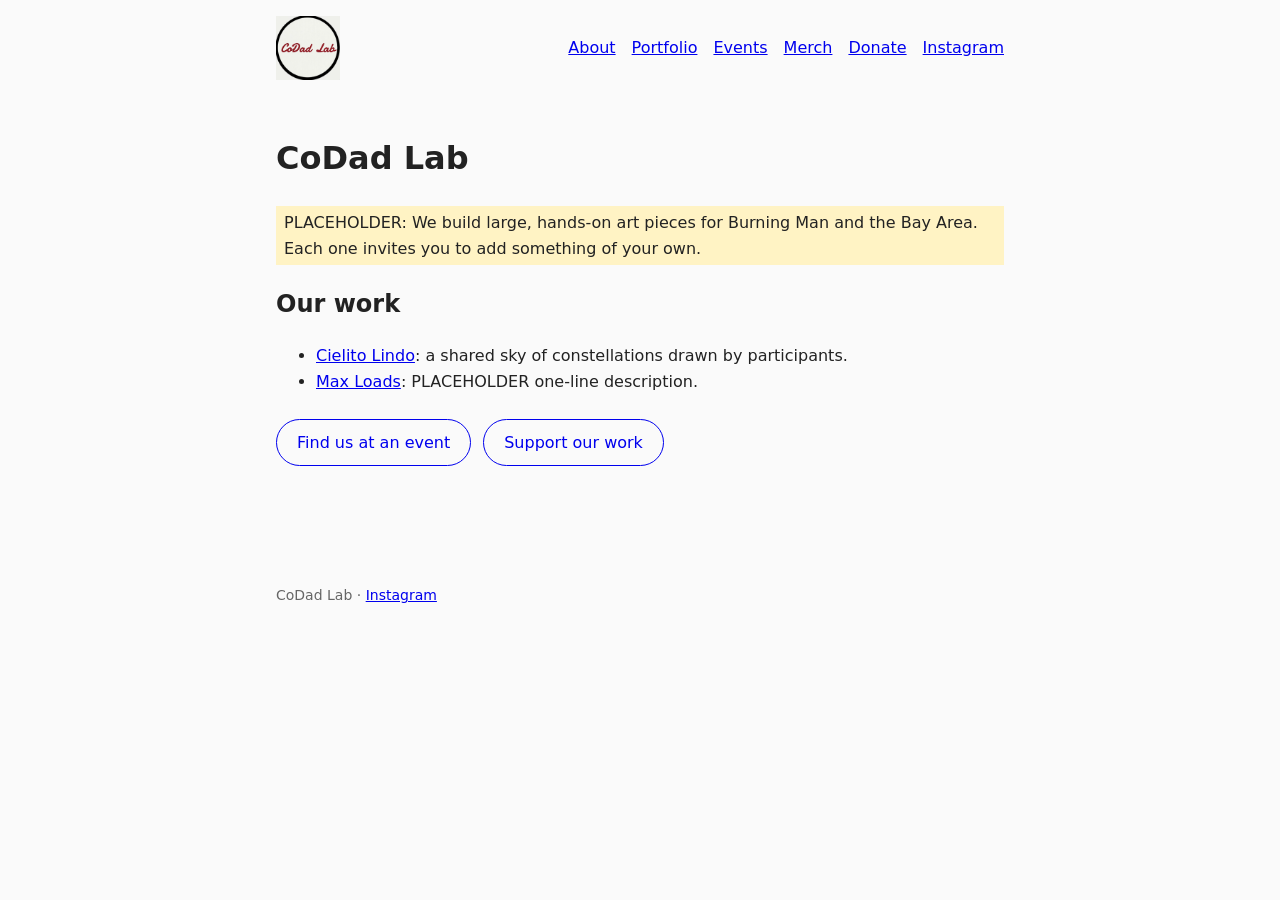
==== index.html @ a529e412 "initial site skeleton" ====
<!DOCTYPE html>
<html lang="en">
<head>
<meta charset="UTF-8" />
<meta name="viewport" content="width=device-width, initial-scale=1.0" />
<title>CoDad Lab</title>
<meta name="description" content="CoDad Lab builds interactive art." />
<link rel="icon" href="/images/logo.png" />
<link rel="stylesheet" href="/style.css" />
</head>
<body>
<header>
  <a class="logo" href="/"><img src="/images/logo.png" alt="CoDad Lab" /></a>
  <nav>
    <ul>
      <li><a href="/about/">About</a></li>
      <li><a href="/portfolio/">Portfolio</a></li>
      <li><a href="/events/">Events</a></li>
      <li><a href="/merch/">Merch</a></li>
      <!-- TODO: replace with the real Givebutter campaign URL. -->
      <li><a href="https://givebutter.com/TODO">Donate</a></li>
      <!-- TODO: replace with the real Instagram handle. -->
      <li><a href="https://instagram.com/TODO">Instagram</a></li>
    </ul>
  </nav>
</header>

<main>
  <h1>CoDad Lab</h1>
  <p class="placeholder">
    PLACEHOLDER: We build large, hands-on art pieces for Burning Man and
    the Bay Area. Each one invites you to add something of your own.
  </p>

  <h2>Our work</h2>
  <ul>
    <li><a href="/portfolio/cielito-lindo/">Cielito Lindo</a>: a shared sky of constellations drawn by participants.</li>
    <li><a href="/portfolio/max-loads/">Max Loads</a>: PLACEHOLDER one-line description.</li>
  </ul>

  <div class="actions">
    <a href="/events/">Find us at an event</a>
    <a href="https://givebutter.com/TODO">Support our work</a>
  </div>
</main>

<footer>
  <p>CoDad Lab &middot; <a href="https://instagram.com/TODO">Instagram</a></p>
</footer>
</body>
</html>
---- style.css ----
/*
 * Shared styles for codadlabs.art.
 * Structural only. Visual identity comes in a later pass.
 */

* {
  box-sizing: border-box;
}

body {
  margin: 0;
  font-family: system-ui, sans-serif;
  line-height: 1.6;
  color: #222;
  background: #fafafa;
}

header,
main,
footer {
  max-width: 760px;
  margin: 0 auto;
  padding: 16px;
}

header {
  display: flex;
  flex-wrap: wrap;
  align-items: center;
  justify-content: space-between;
  gap: 16px;
}

.logo img {
  display: block;
  width: 64px;
  height: 64px;
}

nav ul {
  display: flex;
  flex-wrap: wrap;
  gap: 16px;
  margin: 0;
  padding: 0;
  list-style: none;
}

nav a[aria-current="page"] {
  font-weight: 600;
}

.actions {
  display: flex;
  flex-wrap: wrap;
  gap: 12px;
  margin: 24px 0;
}

.actions a {
  padding: 10px 20px;
  border: 1px solid currentColor;
  border-radius: 999px;
  text-decoration: none;
}

.placeholder {
  padding: 4px 8px;
  background: #fff3c4;
}

video {
  display: block;
  width: 100%;
  height: auto;
  background: #ddd;
}

.gallery {
  display: grid;
  grid-template-columns: repeat(auto-fill, minmax(200px, 1fr));
  gap: 12px;
}

.gallery figure {
  margin: 0;
  aspect-ratio: 4 / 3;
  background: #ddd;
  display: flex;
  align-items: center;
  justify-content: center;
  color: #666;
}

footer {
  margin-top: 48px;
  font-size: 14px;
  color: #666;
}
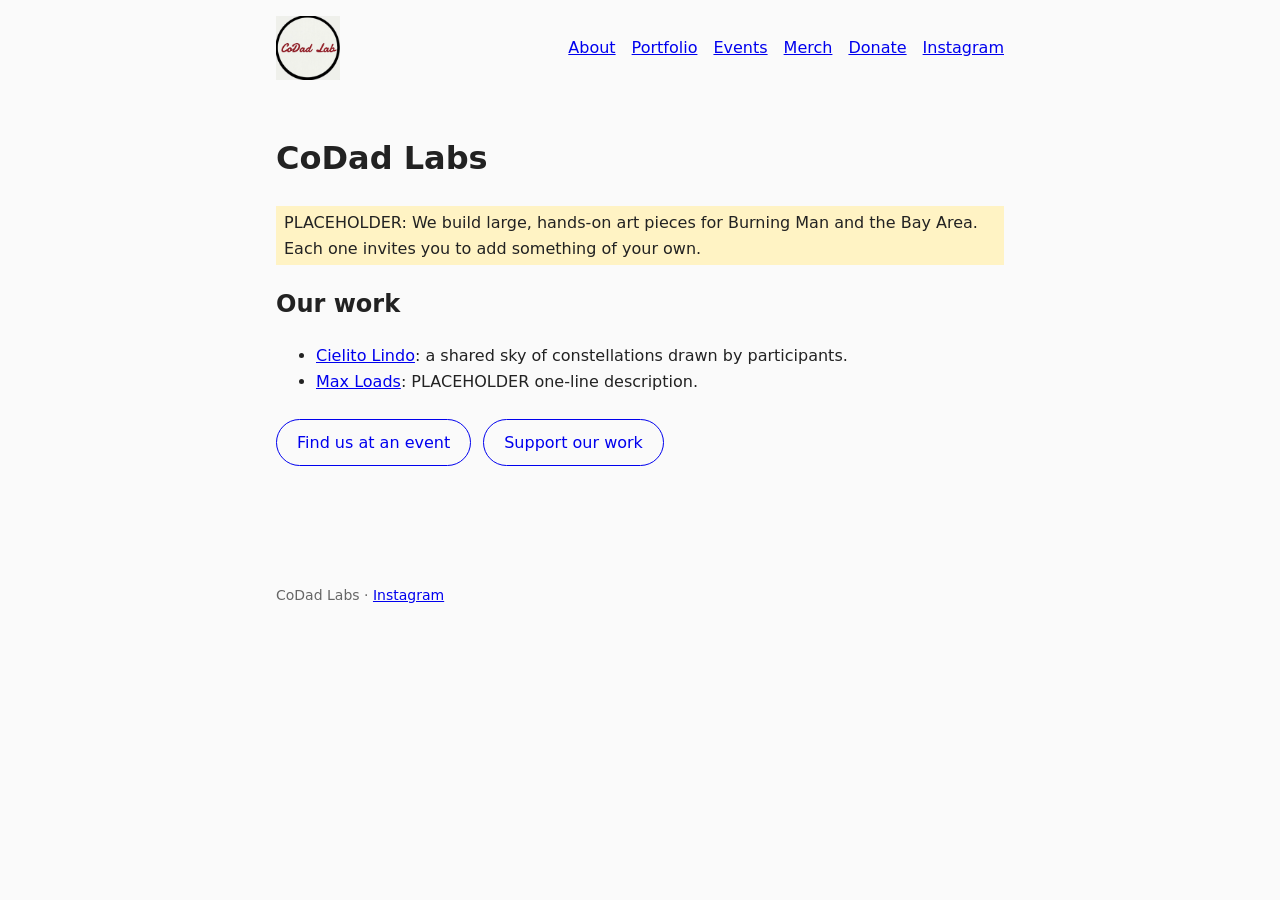
==== commit ea1ebe4a: "Fix capitalization of "CoDad Labs" throughout the site" ====
--- a/index.html
+++ b/index.html
@@ -3,14 +3,14 @@
 <head>
 <meta charset="UTF-8" />
 <meta name="viewport" content="width=device-width, initial-scale=1.0" />
-<title>CoDad Lab</title>
-<meta name="description" content="CoDad Lab builds interactive art." />
+<title>CoDad Labs</title>
+<meta name="description" content="CoDad Labs builds interactive art." />
 <link rel="icon" href="/images/logo.png" />
 <link rel="stylesheet" href="/style.css" />
 </head>
 <body>
 <header>
-  <a class="logo" href="/"><img src="/images/logo.png" alt="CoDad Lab" /></a>
+  <a class="logo" href="/"><img src="/images/logo.png" alt="CoDad Labs" /></a>
   <nav>
     <ul>
       <li><a href="/about/">About</a></li>
@@ -20,13 +20,13 @@
       <!-- TODO: replace with the real Givebutter campaign URL. -->
       <li><a href="https://givebutter.com/TODO">Donate</a></li>
       <!-- TODO: replace with the real Instagram handle. -->
-      <li><a href="https://instagram.com/TODO">Instagram</a></li>
+      <li><a href="https://instagram.com/codadlabs">Instagram</a></li>
     </ul>
   </nav>
 </header>
 
 <main>
-  <h1>CoDad Lab</h1>
+  <h1>CoDad Labs</h1>
   <p class="placeholder">
     PLACEHOLDER: We build large, hands-on art pieces for Burning Man and
     the Bay Area. Each one invites you to add something of your own.
@@ -45,7 +45,7 @@
 </main>
 
 <footer>
-  <p>CoDad Lab &middot; <a href="https://instagram.com/TODO">Instagram</a></p>
+  <p>CoDad Labs &middot; <a href="https://instagram.com/codadlabs">Instagram</a></p>
 </footer>
 </body>
 </html>
--- a/style.css
+++ b/style.css
@@ -1,5 +1,5 @@
 /*
- * Shared styles for codadlabs.art.
+ * Shared styles for codadLabs.art.
  * Structural only. Visual identity comes in a later pass.
  */
 
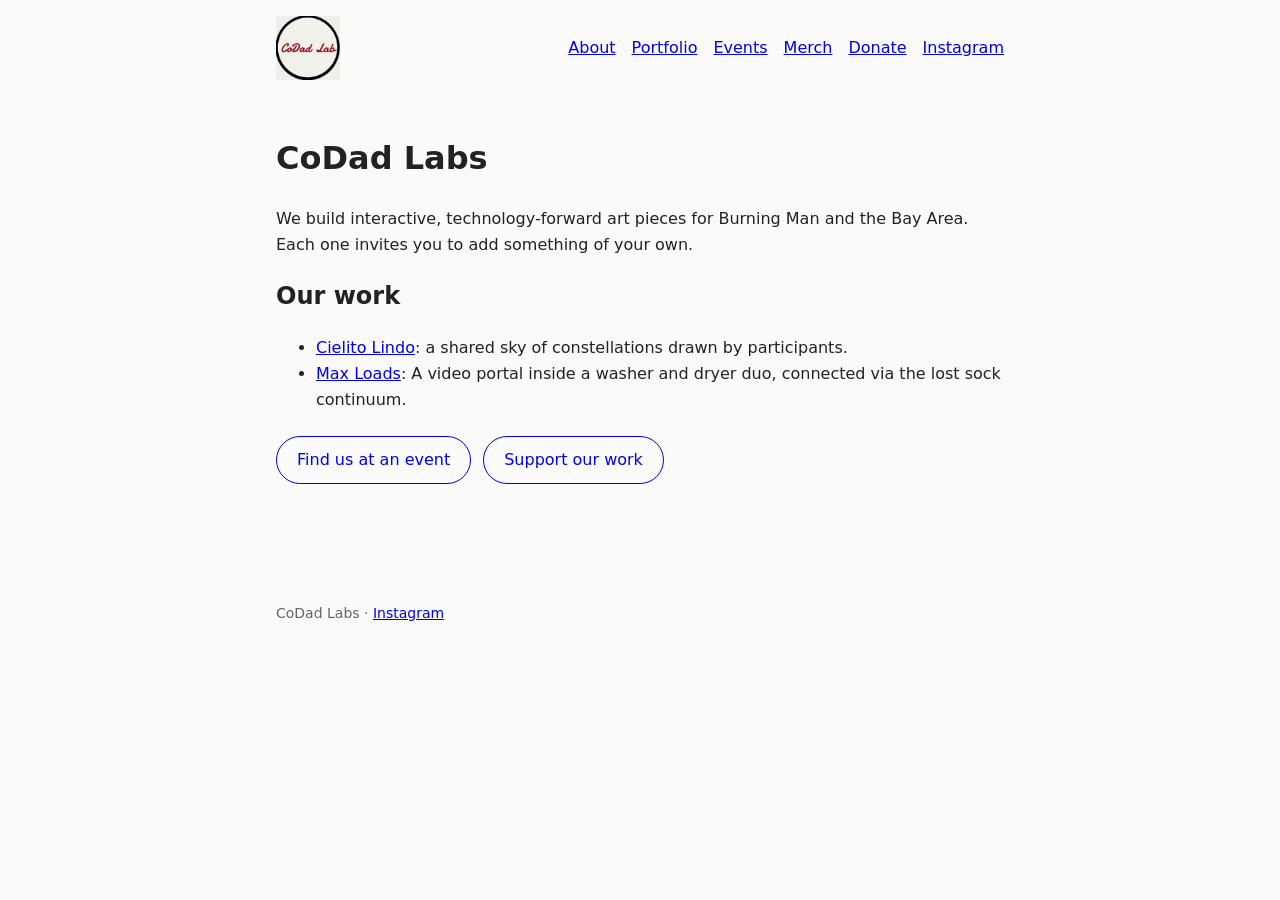
==== commit c6a8540d: "Revise content across multiple pages, update descriptions, and add new images for CoDad Labs project" ====
--- a/index.html
+++ b/index.html
@@ -15,7 +15,7 @@
     <ul>
       <li><a href="/about/">About</a></li>
       <li><a href="/portfolio/">Portfolio</a></li>
-      <li><a href="/events/">Events</a></li>
+      <li><a href="https://givebutter.com/TODO">Events</a></li>
       <li><a href="/merch/">Merch</a></li>
       <!-- TODO: replace with the real Givebutter campaign URL. -->
       <li><a href="https://givebutter.com/TODO">Donate</a></li>
@@ -27,19 +27,19 @@
 
 <main>
   <h1>CoDad Labs</h1>
-  <p class="placeholder">
-    PLACEHOLDER: We build large, hands-on art pieces for Burning Man and
+  <p>
+    We build interactive, technology-forward art pieces for Burning Man and
     the Bay Area. Each one invites you to add something of your own.
   </p>
 
   <h2>Our work</h2>
   <ul>
     <li><a href="/portfolio/cielito-lindo/">Cielito Lindo</a>: a shared sky of constellations drawn by participants.</li>
-    <li><a href="/portfolio/max-loads/">Max Loads</a>: PLACEHOLDER one-line description.</li>
+    <li><a href="/portfolio/max-loads/">Max Loads</a>: A video portal inside a washer and dryer duo, connected via the lost sock continuum.</li>
   </ul>
 
   <div class="actions">
-    <a href="/events/">Find us at an event</a>
+    <a href="https://givebutter.com/TODO/">Find us at an event</a>
     <a href="https://givebutter.com/TODO">Support our work</a>
   </div>
 </main>
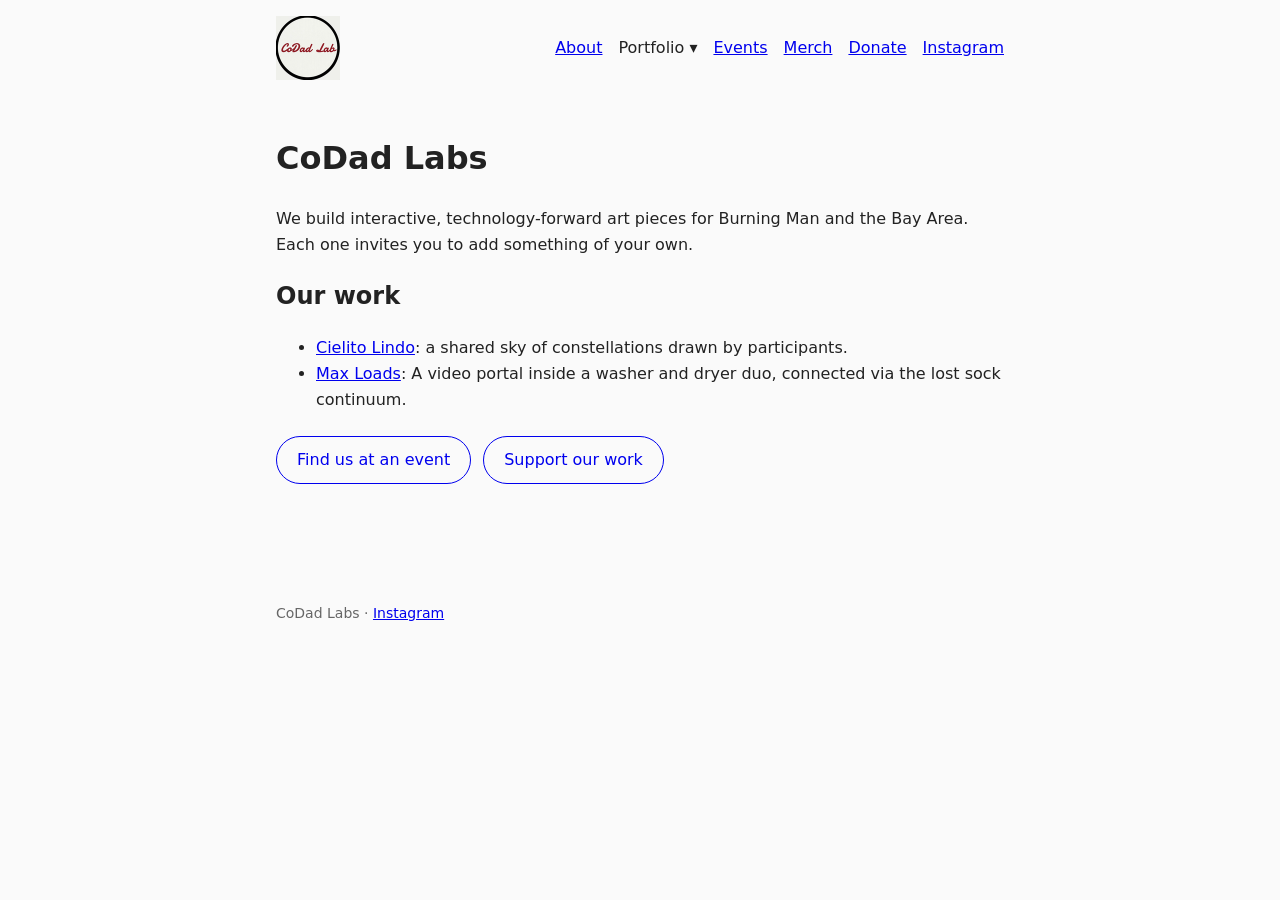
==== commit 62af9296: "Refactor navigation to use dropdown for portfolio links, update media elements with dimensions, and " ====
--- a/index.html
+++ b/index.html
@@ -14,7 +14,15 @@
   <nav>
     <ul>
       <li><a href="/about/">About</a></li>
-      <li><a href="/portfolio/">Portfolio</a></li>
+      <li>
+        <details>
+          <summary>Portfolio</summary>
+          <ul>
+            <li><a href="/portfolio/cielito-lindo/">Cielito Lindo</a></li>
+            <li><a href="/portfolio/max-loads/">Max Loads</a></li>
+          </ul>
+        </details>
+      </li>
       <li><a href="https://givebutter.com/TODO">Events</a></li>
       <li><a href="/merch/">Merch</a></li>
       <!-- TODO: replace with the real Givebutter campaign URL. -->
--- a/style.css
+++ b/style.css
@@ -46,8 +46,39 @@
   list-style: none;
 }
 
-nav a[aria-current="page"] {
+nav a[aria-current="page"],
+nav details.current summary {
   font-weight: 600;
+}
+
+nav details {
+  position: relative;
+}
+
+nav summary {
+  cursor: pointer;
+  list-style: none;
+}
+
+nav summary::-webkit-details-marker {
+  display: none;
+}
+
+nav summary::after {
+  content: " \25BE";
+}
+
+nav details ul {
+  position: absolute;
+  top: 100%;
+  left: 0;
+  z-index: 1;
+  flex-direction: column;
+  gap: 8px;
+  padding: 12px 16px;
+  white-space: nowrap;
+  background: #fafafa;
+  border: 1px solid #ddd;
 }
 
 .actions {
@@ -69,10 +100,19 @@
   background: #fff3c4;
 }
 
+img,
 video {
   display: block;
-  width: 100%;
+  max-width: 100%;
   height: auto;
+}
+
+main img,
+main video {
+  margin: 24px 0;
+}
+
+main video {
   background: #ddd;
 }
 
